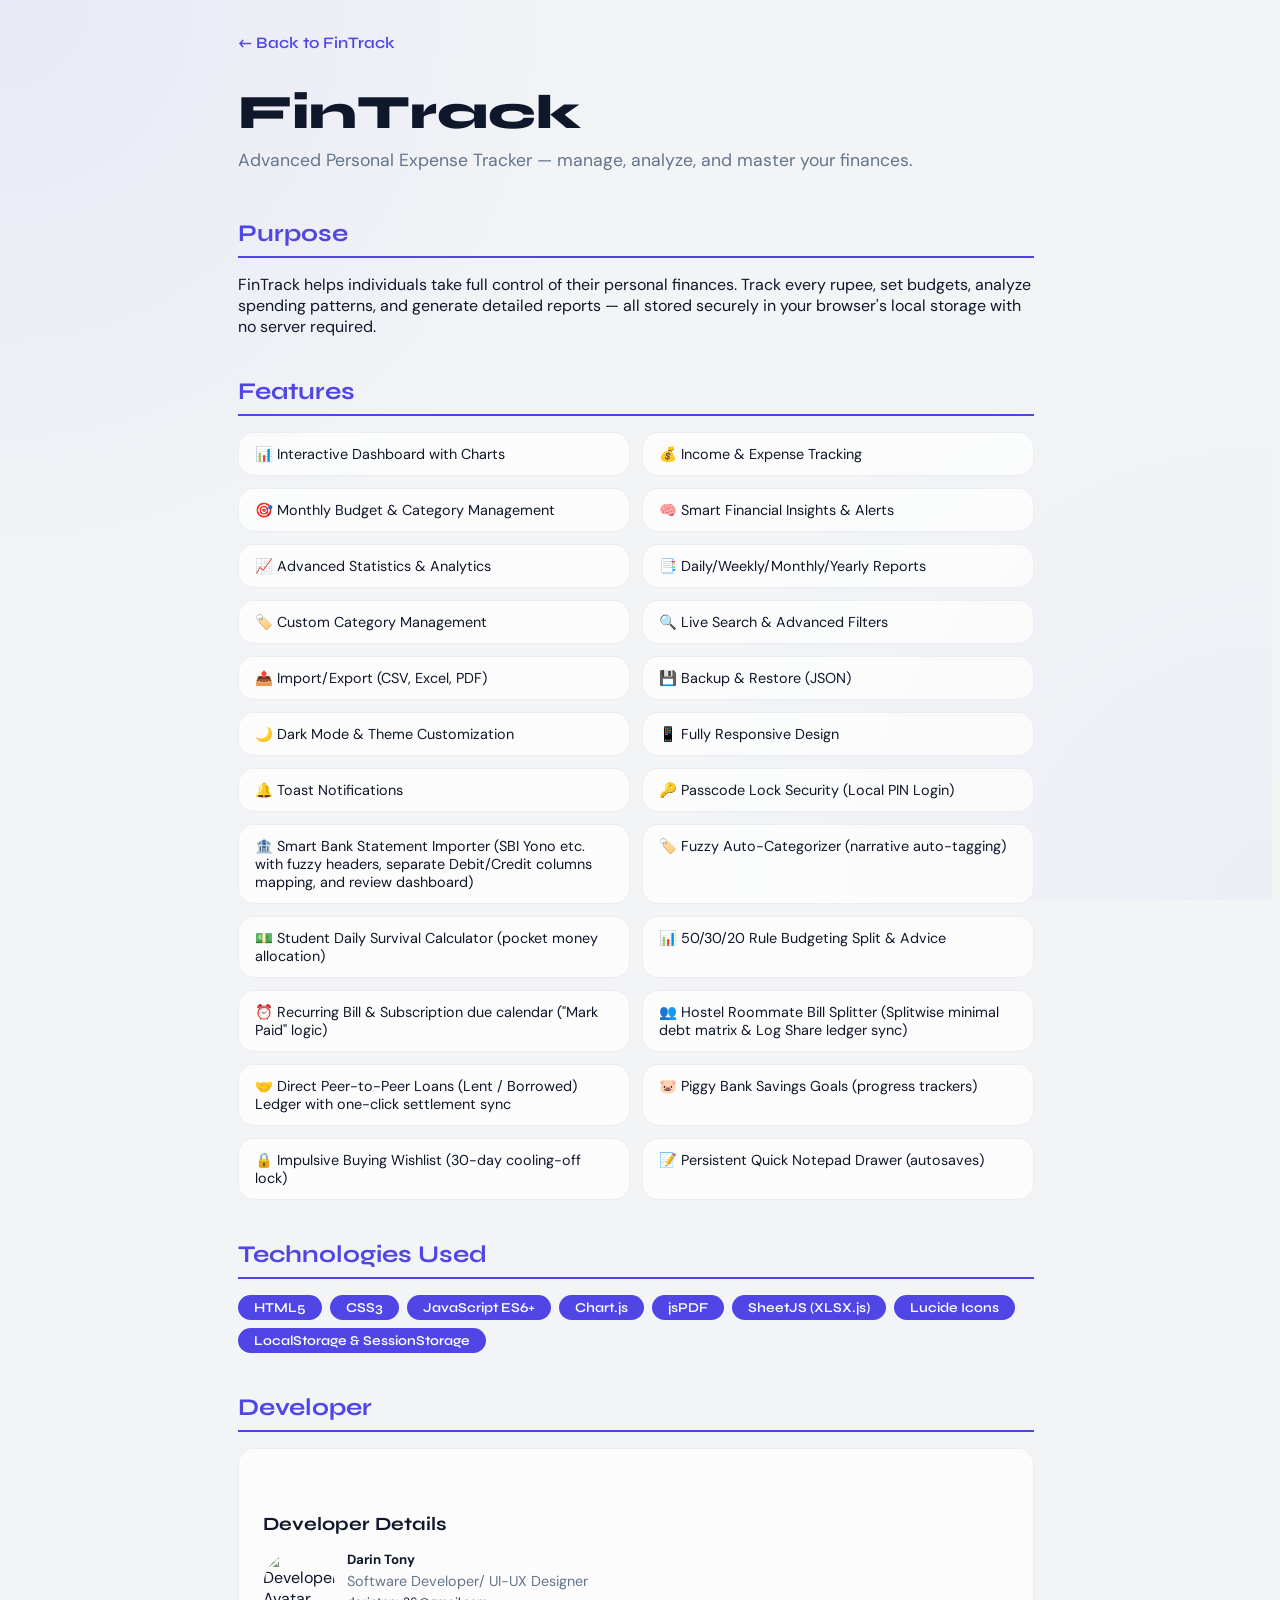
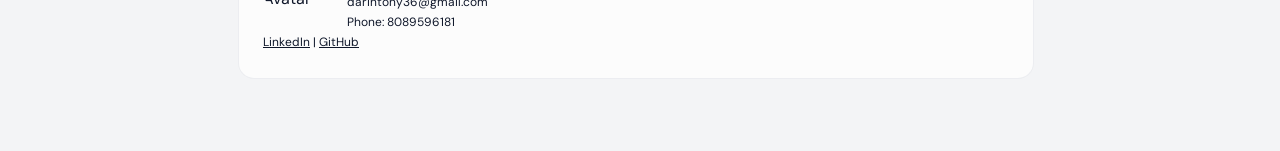
==== pages/about.html @ 6b4ae873 "Initial commit — FinTrack" ====
<!DOCTYPE html>
<html lang="en">
<head>
  <meta charset="UTF-8"/>
  <meta name="viewport" content="width=device-width, initial-scale=1.0"/>
  <title>About — FinTrack</title>
  <link rel="preconnect" href="https://fonts.googleapis.com">
  <link href="https://fonts.googleapis.com/css2?family=Syne:wght@400;600;700;800&family=DM+Sans:wght@300;400;500&display=swap" rel="stylesheet">
  <link rel="stylesheet" href="../css/style.css?v=7"/>
  <style>
    body { display:block; padding:2rem; max-width:860px; margin:0 auto; }
    .about-back { display:inline-flex; align-items:center; gap:.5rem; color:var(--accent); text-decoration:none; font-family:'Syne',sans-serif; font-weight:600; margin-bottom:2rem; }
    .about-hero { margin-bottom:3rem; }
    .about-hero h1 { font-family:'Syne',sans-serif; font-size:3rem; font-weight:800; color:var(--text-primary); margin:0 0 .5rem; }
    .about-hero p { color:var(--text-muted); font-size:1.1rem; }
    .about-section { margin-bottom:2.5rem; }
    .about-section h2 { font-family:'Syne',sans-serif; font-weight:700; color:var(--accent); border-bottom:2px solid var(--accent); padding-bottom:.5rem; margin-bottom:1rem; }
    .feature-list { list-style:none; padding:0; display:grid; grid-template-columns:1fr 1fr; gap:.75rem; }
    .feature-list li { background:var(--card-bg); border:1px solid var(--border); border-radius:var(--radius); padding:.75rem 1rem; font-size:.9rem; }
    .tech-chips { display:flex; flex-wrap:wrap; gap:.5rem; }
    .tech-chip { background:var(--accent); color:#fff; border-radius:999px; padding:.25rem 1rem; font-size:.85rem; font-family:'Syne',sans-serif; font-weight:600; }
    .dev-card { background:var(--card-bg); border:1px solid var(--border); border-radius:var(--radius); padding:1.5rem; }
    .dev-card h3 { font-family:'Syne',sans-serif; margin:0 0 .25rem; }
    .dev-card p { color:var(--text-muted); margin:.25rem 0; font-size:.9rem; }
  </style>
</head>
<body>
  <a href="../index.html" class="about-back">← Back to FinTrack</a>
  <div class="about-hero">
    <h1>FinTrack</h1>
    <p>Advanced Personal Expense Tracker — manage, analyze, and master your finances.</p>
  </div>

  <div class="about-section">
    <h2>Purpose</h2>
    <p>FinTrack helps individuals take full control of their personal finances. Track every rupee, set budgets, analyze spending patterns, and generate detailed reports — all stored securely in your browser's local storage with no server required.</p>
  </div>

  <div class="about-section">
    <h2>Features</h2>
    <ul class="feature-list">
      <li>📊 Interactive Dashboard with Charts</li>
      <li>💰 Income & Expense Tracking</li>
      <li>🎯 Monthly Budget & Category Management</li>
      <li>🧠 Smart Financial Insights & Alerts</li>
      <li>📈 Advanced Statistics & Analytics</li>
      <li>📑 Daily/Weekly/Monthly/Yearly Reports</li>
      <li>🏷️ Custom Category Management</li>
      <li>🔍 Live Search & Advanced Filters</li>
      <li>📤 Import/Export (CSV, Excel, PDF)</li>
      <li>💾 Backup & Restore (JSON)</li>
      <li>🌙 Dark Mode & Theme Customization</li>
      <li>📱 Fully Responsive Design</li>
      <li>🔔 Toast Notifications</li>
      
      <!-- New Student & Productivity Features -->
      <li>🔑 Passcode Lock Security (Local PIN Login)</li>
      <li>🏦 Smart Bank Statement Importer (SBI Yono etc. with fuzzy headers, separate Debit/Credit columns mapping, and review dashboard)</li>
      <li>🏷️ Fuzzy Auto-Categorizer (narrative auto-tagging)</li>
      <li>💵 Student Daily Survival Calculator (pocket money allocation)</li>
      <li>📊 50/30/20 Rule Budgeting Split & Advice</li>
      <li>⏰ Recurring Bill & Subscription due calendar ("Mark Paid" logic)</li>
      <li>👥 Hostel Roommate Bill Splitter (Splitwise minimal debt matrix & Log Share ledger sync)</li>
      <li>🤝 Direct Peer-to-Peer Loans (Lent / Borrowed) Ledger with one-click settlement sync</li>
      <li>🐷 Piggy Bank Savings Goals (progress trackers)</li>
      <li>🔒 Impulsive Buying Wishlist (30-day cooling-off lock)</li>
      <li>📝 Persistent Quick Notepad Drawer (autosaves)</li>
    </ul>
  </div>

  <div class="about-section">
    <h2>Technologies Used</h2>
    <div class="tech-chips">
      <span class="tech-chip">HTML5</span>
      <span class="tech-chip">CSS3</span>
      <span class="tech-chip">JavaScript ES6+</span>
      <span class="tech-chip">Chart.js</span>
      <span class="tech-chip">jsPDF</span>
      <span class="tech-chip">SheetJS (XLSX.js)</span>
      <span class="tech-chip">Lucide Icons</span>
      <span class="tech-chip">LocalStorage & SessionStorage</span>
    </div>
  </div>

  <div class="about-section">
    <h2>Developer</h2>
    <div class="dev-card">
      <h3 style="margin-top: 40px; margin-bottom: 16px;">Developer Details</h3>
        <div class="tech-item">
          <div class="tech-icon" style="border-radius: 50%; overflow: hidden; width:72px; height:72px; float:left; margin-right:12px;">
            <img src="../public/Screenshot 2026-06-05 015317.png" alt="Developer Avatar" style="width: 100%; height: 100%; object-fit: cover;">
          </div>
          <div class="tech-info">
            <h5>Darin Tony</h5>
            <p>Software Developer/ UI-UX Designer</p>
            <p style="font-size: 12px; color: var(--accent-primary);">darintony36@gmail.com</p>
            <p style="font-size: 12px; color: var(--accent-primary);">Phone: 8089596181</p>
            <p style="font-size: 12px; color: var(--accent-primary);">
              <a href="https://linkedin.com/in/darintony" target="_blank" style="color: var(--accent-primary);"><i class="fab fa-linkedin"></i> LinkedIn</a> | 
              <a href="https://github.com/darintony" target="_blank" style="color: var(--accent-primary);"><i class="fab fa-github"></i> GitHub</a>
            </p>
          </div>
          <div style="clear:both"></div>
        </div>
    </div>
  </div>
</body>
</html>
---- css/style.css ----
/* ============================================
   FinTrack — Premium Style Sheet
   Aesthetic: Sophisticated Glassmorphic Editorial Dark / Light
   Fonts: Syne (headings) + DM Sans (body) + DM Mono (numbers)
   ============================================ */

/* ── Design Tokens & Themes ── */
:root {
  --font-display: 'Syne', sans-serif;
  --font-body: 'DM Sans', sans-serif;
  --font-mono: 'DM Mono', monospace;

  /* Blue theme (default) */
  --accent: #4F46E5;
  --accent-light: #6366F1;
  --accent-muted: rgba(79, 70, 229, 0.08);
  --accent-glow: rgba(79, 70, 229, 0.15);

  --bg: #F3F4F6;
  --bg-gradient: radial-gradient(circle at 0% 0%, rgba(99, 102, 241, 0.08) 0%, transparent 40%),
                 radial-gradient(circle at 100% 100%, rgba(99, 102, 241, 0.04) 0%, transparent 40%);
  --sidebar-bg: #0F172A;
  --sidebar-text: #94A3B8;
  --sidebar-active: #FFFFFF;
  --card-bg: rgba(255, 255, 255, 0.7);
  --card-shadow: 0 8px 32px 0 rgba(31, 38, 135, 0.04),
                 0 1px 3px 0 rgba(0, 0, 0, 0.02),
                 inset 0 1px 0 0 rgba(255, 255, 255, 0.6);
  --border: rgba(229, 231, 235, 0.7);
  --text-primary: #0F172A;
  --text-muted: #64748B;
  --text-light: #94A3B8;
  --input-bg: rgba(241, 245, 249, 0.7);
  --danger: #EF4444;
  --danger-light: rgba(239, 68, 68, 0.1);
  --success: #10B981;
  --success-light: rgba(16, 185, 129, 0.1);
  --warning: #F59E0B;
  --warning-light: rgba(245, 158, 11, 0.1);

  --radius: 16px;
  --radius-sm: 10px;
  --sidebar-w: 250px;
  --topbar-h: 70px;
  --backdrop-blur: blur(20px);
}

/* Custom HSL Themes */
[data-theme="green"] {
  --accent: #059669;
  --accent-light: #10B981;
  --accent-muted: rgba(5, 150, 105, 0.08);
  --accent-glow: rgba(5, 150, 105, 0.15);
  --bg-gradient: radial-gradient(circle at 0% 0%, rgba(16, 185, 129, 0.08) 0%, transparent 40%),
                 radial-gradient(circle at 100% 100%, rgba(16, 185, 129, 0.04) 0%, transparent 40%);
}
[data-theme="purple"] {
  --accent: #7C3AED;
  --accent-light: #8B5CF6;
  --accent-muted: rgba(124, 58, 237, 0.08);
  --accent-glow: rgba(124, 58, 237, 0.15);
  --bg-gradient: radial-gradient(circle at 0% 0%, rgba(139, 92, 246, 0.08) 0%, transparent 40%),
                 radial-gradient(circle at 100% 100%, rgba(139, 92, 246, 0.04) 0%, transparent 40%);
}
[data-theme="coral"] {
  --accent: #E11D48;
  --accent-light: #F43F5E;
  --accent-muted: rgba(225, 29, 72, 0.08);
  --accent-glow: rgba(225, 29, 72, 0.15);
  --bg-gradient: radial-gradient(circle at 0% 0%, rgba(244, 63, 94, 0.08) 0%, transparent 40%),
                 radial-gradient(circle at 100% 100%, rgba(244, 63, 94, 0.04) 0%, transparent 40%);
}
[data-theme="slate"] {
  --accent: #475569;
  --accent-light: #64748B;
  --accent-muted: rgba(71, 85, 105, 0.08);
  --accent-glow: rgba(71, 85, 105, 0.15);
  --bg-gradient: radial-gradient(circle at 0% 0%, rgba(100, 116, 139, 0.08) 0%, transparent 40%),
                 radial-gradient(circle at 100% 100%, rgba(100, 116, 139, 0.04) 0%, transparent 40%);
}

/* Dark Mode Overrides */
[data-mode="dark"] {
  --bg: #080D1A;
  --bg-gradient: radial-gradient(circle at 0% 0%, rgba(79, 70, 229, 0.12) 0%, transparent 45%),
                 radial-gradient(circle at 100% 100%, rgba(99, 102, 241, 0.06) 0%, transparent 45%),
                 radial-gradient(circle at 50% 50%, rgba(0, 0, 0, 0.45) 0%, #080d1a 100%);
  --card-bg: rgba(17, 24, 39, 0.65);
  --card-shadow: 0 8px 32px 0 rgba(0, 0, 0, 0.35),
                 0 1px 3px 0 rgba(0, 0, 0, 0.2),
                 inset 0 1px 0 0 rgba(255, 255, 255, 0.05);
  --border: rgba(31, 41, 55, 0.6);
  --text-primary: #F3F4F6;
  --text-muted: #9CA3AF;
  --text-light: #4B5563;
  --input-bg: rgba(31, 41, 55, 0.55);
  --sidebar-bg: #030712;
  --danger-light: rgba(239, 68, 68, 0.15);
  --success-light: rgba(16, 185, 129, 0.15);
  --warning-light: rgba(245, 158, 11, 0.15);
}
[data-mode="dark"][data-theme="green"] {
  --bg-gradient: radial-gradient(circle at 0% 0%, rgba(5, 150, 105, 0.12) 0%, transparent 45%),
                 radial-gradient(circle at 100% 100%, rgba(16, 185, 129, 0.06) 0%, transparent 45%),
                 radial-gradient(circle at 50% 50%, rgba(0, 0, 0, 0.45) 0%, #080d1a 100%);
}
[data-mode="dark"][data-theme="purple"] {
  --bg-gradient: radial-gradient(circle at 0% 0%, rgba(124, 58, 237, 0.12) 0%, transparent 45%),
                 radial-gradient(circle at 100% 100%, rgba(139, 92, 246, 0.06) 0%, transparent 45%),
                 radial-gradient(circle at 50% 50%, rgba(0, 0, 0, 0.45) 0%, #080d1a 100%);
}
[data-mode="dark"][data-theme="coral"] {
  --bg-gradient: radial-gradient(circle at 0% 0%, rgba(225, 29, 72, 0.12) 0%, transparent 45%),
                 radial-gradient(circle at 100% 100%, rgba(244, 63, 94, 0.06) 0%, transparent 45%),
                 radial-gradient(circle at 50% 50%, rgba(0, 0, 0, 0.45) 0%, #080d1a 100%);
}
[data-mode="dark"][data-theme="slate"] {
  --bg-gradient: radial-gradient(circle at 0% 0%, rgba(71, 85, 105, 0.12) 0%, transparent 45%),
                 radial-gradient(circle at 100% 100%, rgba(100, 116, 139, 0.06) 0%, transparent 45%),
                 radial-gradient(circle at 50% 50%, rgba(0, 0, 0, 0.45) 0%, #080d1a 100%);
}

/* ── Reset & Base Styles ── */
*, *::before, *::after {
  box-sizing: border-box;
  margin: 0;
  padding: 0;
}
html {
  scroll-behavior: smooth;
  scrollbar-gutter: stable;
}
body {
  font-family: var(--font-body);
  background: var(--bg);
  background-image: var(--bg-gradient);
  background-attachment: fixed;
  color: var(--text-primary);
  display: flex;
  min-height: 100vh;
  overflow-x: hidden;
  transition: background 0.4s, color 0.4s, background-image 0.4s;
  -webkit-font-smoothing: antialiased;
}

/* Custom Scrollbar */
::-webkit-scrollbar {
  width: 8px;
  height: 8px;
}
::-webkit-scrollbar-track {
  background: transparent;
}
::-webkit-scrollbar-thumb {
  background: var(--border);
  border-radius: 99px;
  border: 2px solid transparent;
  background-clip: padding-box;
}
::-webkit-scrollbar-thumb:hover {
  background: var(--text-muted);
  border: 2px solid transparent;
  background-clip: padding-box;
}

/* ── Sidebar Design ── */
.sidebar {
  position: fixed;
  top: 0; left: 0;
  width: var(--sidebar-w);
  height: 100vh;
  background: var(--sidebar-bg);
  display: flex;
  flex-direction: column;
  z-index: 100;
  border-right: 1px solid rgba(255, 255, 255, 0.05);
  transition: transform 0.3s cubic-bezier(0.4, 0, 0.2, 1);
}
.sidebar-brand {
  display: flex;
  align-items: center;
  gap: 0.85rem;
  padding: 1.75rem 1.5rem;
  border-bottom: 1px solid rgba(255, 255, 255, 0.05);
}
.brand-icon {
  width: 40px; height: 40px;
  background: linear-gradient(135deg, var(--accent) 0%, var(--accent-light) 100%);
  border-radius: 12px;
  display: flex; align-items: center; justify-content: center;
  color: #fff;
  box-shadow: 0 4px 12px var(--accent-glow);
}
.brand-icon svg {
  width: 22px; height: 22px;
  stroke-width: 2.5px;
}
.brand-name {
  font-family: var(--font-display);
  font-size: 1.35rem;
  font-weight: 800;
  color: #fff;
  letter-spacing: -0.03em;
}
.sidebar-nav {
  flex: 1;
  padding: 1.5rem 0.75rem;
  overflow-y: auto;
  display: flex;
  flex-direction: column;
  gap: 0.25rem;
}
.nav-item {
  display: flex;
  align-items: center;
  gap: 0.85rem;
  padding: 0.75rem 1rem;
  color: var(--sidebar-text);
  text-decoration: none;
  font-size: 0.9rem;
  font-weight: 500;
  border-radius: 10px;
  transition: all 0.2s cubic-bezier(0.4, 0, 0.2, 1);
  position: relative;
}
.nav-item svg {
  width: 18px; height: 18px;
  opacity: 0.7;
  transition: transform 0.2s;
}
.nav-item:hover {
  color: #fff;
  background: rgba(255, 255, 255, 0.06);
}
.nav-item:hover svg {
  transform: translateX(2px);
  opacity: 1;
}
.nav-item.active {
  color: #fff;
  background: linear-gradient(135deg, var(--accent) 0%, var(--accent-light) 100%);
  box-shadow: 0 4px 12px var(--accent-glow);
  font-weight: 600;
}
.nav-item.active svg {
  opacity: 1;
}
.sidebar-footer {
  padding: 1.25rem;
  border-top: 1px solid rgba(255, 255, 255, 0.05);
  display: flex;
  flex-direction: column;
  gap: 0.75rem;
}
.theme-row {
  display: flex;
  align-items: center;
  justify-content: space-between;
}
.theme-controls {
  display: flex;
  gap: 0.4rem;
}
.theme-btn {
  width: 18px; height: 18px;
  border-radius: 50%;
  border: 2px solid transparent;
  cursor: pointer;
  transition: border 0.2s, transform 0.2s;
}
.theme-btn.active {
  border-color: #fff;
  transform: scale(1.25);
  box-shadow: 0 0 8px rgba(255, 255, 255, 0.2);
}
.dark-toggle {
  background: rgba(255, 255, 255, 0.06);
  border: 1px solid rgba(255, 255, 255, 0.1);
  border-radius: 10px;
  padding: 0.5rem;
  width: 100%;
  color: #fff;
  cursor: pointer;
  font-size: 0.85rem;
  font-family: var(--font-display);
  font-weight: 600;
  display: flex; align-items: center; justify-content: center;
  gap: 0.5rem;
  transition: background 0.2s, border-color 0.2s;
}
.dark-toggle:hover {
  background: rgba(255, 255, 255, 0.12);
  border-color: rgba(255, 255, 255, 0.2);
}
.dark-toggle svg {
  width: 16px; height: 16px;
}

/* ── Main Content Area ── */
.main-content {
  margin-left: var(--sidebar-w);
  flex: 1;
  display: flex;
  flex-direction: column;
  min-height: 100vh;
  transition: margin-left 0.3s cubic-bezier(0.4, 0, 0.2, 1);
}

/* ── Topbar ── */
.topbar {
  position: sticky;
  top: 0;
  height: var(--topbar-h);
  background: var(--card-bg);
  backdrop-filter: var(--backdrop-blur);
  border-bottom: 1px solid var(--border);
  display: flex;
  align-items: center;
  padding: 0 2rem;
  gap: 1.5rem;
  z-index: 50;
  transition: background 0.3s, border 0.3s;
}
.hamburger {
  display: none;
  flex-direction: column;
  gap: 5px;
  background: none;
  border: none;
  cursor: pointer;
  padding: 6px;
}
.hamburger span {
  display: block;
  width: 22px; height: 2px;
  background: var(--text-primary);
  border-radius: 2px;
  transition: 0.3s cubic-bezier(0.4, 0, 0.2, 1);
}
.hamburger.open span:nth-child(1) {
  transform: translateY(7px) rotate(45deg);
}
.hamburger.open span:nth-child(2) {
  opacity: 0;
}
.hamburger.open span:nth-child(3) {
  transform: translateY(-7px) rotate(-45deg);
}
.topbar-title {
  font-family: var(--font-display);
  font-size: 1.35rem;
  font-weight: 800;
  color: var(--text-primary);
  flex: 1;
  letter-spacing: -0.02em;
}
.search-wrap {
  position: relative;
  width: 300px;
}
.search-wrap input {
  width: 100%;
  padding: 0.6rem 1rem 0.6rem 2.5rem;
  background: var(--input-bg);
  border: 1px solid var(--border);
  border-radius: 12px;
  font-family: var(--font-body);
  font-size: 0.875rem;
  color: var(--text-primary);
  outline: none;
  transition: border-color 0.2s, box-shadow 0.2s, background 0.2s;
}
.search-wrap input:focus {
  border-color: var(--accent);
  background: var(--card-bg);
  box-shadow: 0 0 0 3px var(--accent-glow);
}
.search-icon {
  position: absolute;
  left: 0.9rem;
  top: 50%;
  transform: translateY(-50%);
  color: var(--text-muted);
  pointer-events: none;
  display: flex; align-items: center;
}
.search-icon svg {
  width: 16px; height: 16px;
}
.search-dropdown {
  position: absolute;
  top: calc(100% + 8px);
  left: 0; right: 0;
  background: var(--card-bg);
  backdrop-filter: var(--backdrop-blur);
  border: 1px solid var(--border);
  border-radius: var(--radius-sm);
  box-shadow: var(--card-shadow);
  max-height: 320px;
  overflow-y: auto;
  z-index: 200;
  display: none;
  animation: slideDown 0.2s cubic-bezier(0.4, 0, 0.2, 1);
}
.search-dropdown.open { display: block; }
.search-result-item {
  padding: 0.75rem 1rem;
  cursor: pointer;
  font-size: 0.85rem;
  border-bottom: 1px solid var(--border);
  transition: background 0.15s;
}
.search-result-item:hover { background: var(--accent-muted); }
.search-result-item:last-child { border-bottom: none; }

/* ── Page Layout ── */
.page-container {
  flex: 1;
  padding: 2rem;
  max-width: 1400px;
  width: 100%;
  margin: 0 auto;
}
.page { display: none; }
.page.active {
  display: block;
  animation: fadeIn 0.4s cubic-bezier(0.4, 0, 0.2, 1);
}

.section-header {
  display: flex;
  align-items: center;
  justify-content: space-between;
  margin-bottom: 2rem;
  gap: 1rem;
}
.section-header h2 {
  font-family: var(--font-display);
  font-size: 1.75rem;
  font-weight: 800;
  color: var(--text-primary);
  letter-spacing: -0.02em;
}

/* ── UI Glassmorphic Cards ── */
.summary-grid {
  display: grid;
  grid-template-columns: repeat(auto-fill, minmax(220px, 1fr));
  gap: 1.25rem;
  margin-bottom: 2rem;
}
.summary-card {
  background: var(--card-bg);
  backdrop-filter: var(--backdrop-blur);
  border: 1px solid var(--border);
  border-radius: var(--radius);
  padding: 1.5rem;
  position: relative;
  overflow: hidden;
  box-shadow: var(--card-shadow);
  transition: transform 0.25s cubic-bezier(0.4, 0, 0.2, 1), box-shadow 0.25s cubic-bezier(0.4, 0, 0.2, 1), border-color 0.25s;
}
.summary-card:hover {
  transform: translateY(-4px);
  box-shadow: 0 12px 40px 0 rgba(31, 38, 135, 0.08), var(--card-shadow);
  border-color: var(--accent-light);
}
.summary-card::before {
  content: '';
  position: absolute;
  top: 0; left: 0; right: 0;
  height: 4px;
  background: var(--accent);
}
.summary-card.income::before { background: var(--success); }
.summary-card.expense::before { background: var(--danger); }
.summary-card.balance::before { background: var(--accent); }
.summary-card.savings::before { background: var(--warning); }

.card-label {
  font-size: 0.75rem;
  font-weight: 700;
  text-transform: uppercase;
  letter-spacing: 0.08em;
  color: var(--text-muted);
  margin-bottom: 0.75rem;
}
.card-amount {
  font-family: var(--font-mono);
  font-size: 1.75rem;
  font-weight: 600;
  color: var(--text-primary);
  line-height: 1.1;
}
.card-text { font-family: var(--font-display); font-size: 1.15rem; font-weight: 700; }
.card-icon {
  position: absolute;
  right: 1.25rem;
  top: 50%;
  transform: translateY(-50%);
  width: 44px; height: 44px;
  border-radius: 50%;
  display: flex; align-items: center; justify-content: center;
  color: var(--text-primary);
  background: var(--input-bg);
  opacity: 0.85;
  transition: transform 0.3s;
}
.card-icon svg {
  width: 20px; height: 20px;
}
.summary-card:hover .card-icon {
  transform: translateY(-50%) scale(1.1) rotate(5deg);
  background: var(--accent-muted);
  color: var(--accent);
}
.summary-card.income .card-amount { color: var(--success); }
.summary-card.expense .card-amount { color: var(--danger); }

/* ── Dashboard Custom Widgets ── */
.dashboard-layout {
  display: grid;
  grid-template-columns: 2.2fr 1fr;
  gap: 1.5rem;
  margin-bottom: 1.5rem;
}
.dashboard-main {
  display: flex;
  flex-direction: column;
  gap: 1.5rem;
}
.dashboard-aside {
  display: flex;
  flex-direction: column;
  gap: 1.5rem;
}

/* Widgets */
.widget-card {
  background: var(--card-bg);
  backdrop-filter: var(--backdrop-blur);
  border: 1px solid var(--border);
  border-radius: var(--radius);
  padding: 1.5rem;
  box-shadow: var(--card-shadow);
}
.widget-header {
  display: flex;
  align-items: center;
  justify-content: space-between;
  margin-bottom: 1.25rem;
}
.widget-title {
  font-family: var(--font-display);
  font-size: 1.05rem;
  font-weight: 800;
  letter-spacing: -0.01em;
  display: flex; align-items: center; gap: 0.5rem;
}
.widget-title svg {
  width: 18px; height: 18px;
  color: var(--accent);
}

/* Quick Actions List */
.quick-actions-grid {
  display: grid;
  grid-template-columns: repeat(2, 1fr);
  gap: 0.75rem;
}
.quick-action-btn {
  display: flex;
  flex-direction: column;
  align-items: flex-start;
  gap: 0.5rem;
  padding: 1rem;
  border-radius: var(--radius-sm);
  background: var(--input-bg);
  border: 1px solid var(--border);
  color: var(--text-primary);
  cursor: pointer;
  text-align: left;
  transition: all 0.2s;
}
.quick-action-btn:hover {
  background: var(--accent-muted);
  border-color: var(--accent-light);
  transform: translateY(-2px);
}
.quick-action-btn svg {
  width: 20px; height: 20px;
  color: var(--accent);
}
.quick-action-btn span {
  font-size: 0.85rem;
  font-weight: 600;
}
.quick-action-btn small {
  font-size: 0.75rem;
  color: var(--text-muted);
}

/* Recent Transactions list widget */
.recent-list {
  display: flex;
  flex-direction: column;
  gap: 0.75rem;
}
.recent-item {
  display: flex;
  align-items: center;
  justify-content: space-between;
  padding: 0.85rem 1rem;
  border-radius: var(--radius-sm);
  background: var(--input-bg);
  border: 1px solid var(--border);
  transition: transform 0.2s, background-color 0.2s;
}
.recent-item:hover {
  transform: translateX(4px);
  background: var(--accent-muted);
}
.recent-left {
  display: flex;
  align-items: center;
  gap: 0.85rem;
}
.recent-icon {
  width: 38px; height: 38px;
  border-radius: 10px;
  display: flex; align-items: center; justify-content: center;
  background: var(--card-bg);
  border: 1px solid var(--border);
  color: var(--accent);
}
.recent-icon svg {
  width: 18px; height: 18px;
}
.recent-details {
  display: flex;
  flex-direction: column;
}
.recent-name {
  font-size: 0.875rem;
  font-weight: 600;
  color: var(--text-primary);
}
.recent-meta {
  font-size: 0.75rem;
  color: var(--text-muted);
}
.recent-right {
  display: flex;
  align-items: center;
  gap: 0.85rem;
}
.recent-amount {
  font-family: var(--font-mono);
  font-size: 0.9rem;
  font-weight: 600;
}
.recent-amount.income { color: var(--success); }
.recent-amount.expense { color: var(--danger); }

/* ── Chart Layout ── */
.chart-grid {
  display: grid;
  grid-template-columns: repeat(auto-fill, minmax(320px, 1fr));
  gap: 1.5rem;
}
.chart-card {
  background: var(--card-bg);
  backdrop-filter: var(--backdrop-blur);
  border: 1px solid var(--border);
  border-radius: var(--radius);
  padding: 1.5rem;
  box-shadow: var(--card-shadow);
}
.chart-card.wide { grid-column: 1 / -1; }
.chart-title {
  font-family: var(--font-display);
  font-size: 0.85rem;
  font-weight: 800;
  color: var(--text-muted);
  text-transform: uppercase;
  letter-spacing: 0.08em;
  margin-bottom: 1.25rem;
  display: flex; align-items: center; justify-content: space-between;
}
.chart-card canvas {
  max-height: 280px;
  width: 100% !important;
}

/* ── Tables & Lists ── */
.table-wrap {
  width: 100%;
  overflow-x: auto;
  border-radius: var(--radius);
  border: 1px solid var(--border);
  box-shadow: var(--card-shadow);
  background: var(--card-bg);
}
.data-table {
  width: 100%;
  border-collapse: collapse;
  font-size: 0.9rem;
}
.data-table th {
  background: var(--input-bg);
  padding: 1rem 1.25rem;
  text-align: left;
  font-family: var(--font-display);
  font-size: 0.75rem;
  font-weight: 800;
  text-transform: uppercase;
  letter-spacing: 0.08em;
  color: var(--text-muted);
  border-bottom: 1px solid var(--border);
  white-space: nowrap;
}
.data-table th.sortable {
  cursor: pointer;
  user-select: none;
  transition: color 0.15s, background-color 0.15s;
}
.data-table th.sortable:hover {
  background: var(--accent-muted);
  color: var(--text-primary);
}
.data-table th.sortable svg {
  width: 12px; height: 12px;
  margin-left: 0.25rem;
  vertical-align: middle;
  transition: transform 0.2s;
}
.data-table td {
  padding: 0.9rem 1.25rem;
  border-bottom: 1px solid var(--border);
  color: var(--text-primary);
  vertical-align: middle;
}
.data-table tr:last-child td { border-bottom: none; }
.data-table tbody tr {
  transition: background-color 0.15s;
}
.data-table tbody tr:hover {
  background: var(--accent-muted);
}
.data-table tbody tr.row-selected {
  background: var(--accent-muted);
}

/* Custom Checkboxes */
input[type="checkbox"] {
  width: 16px; height: 16px;
  accent-color: var(--accent);
  cursor: pointer;
}

/* Badges */
.badge {
  display: inline-flex;
  align-items: center;
  gap: 0.35rem;
  padding: 0.25rem 0.65rem;
  border-radius: 999px;
  font-size: 0.75rem;
  font-weight: 700;
  font-family: var(--font-display);
  text-transform: uppercase;
  letter-spacing: 0.04em;
}
.badge svg {
  width: 12px; height: 12px;
}
.badge-income {
  background: var(--success-light);
  color: var(--success);
  border: 1px solid rgba(16, 185, 129, 0.2);
}
.badge-expense {
  background: var(--danger-light);
  color: var(--danger);
  border: 1px solid rgba(239, 68, 68, 0.2);
}
.amount-income { color: var(--success); font-family: var(--font-mono); font-weight: 600; }
.amount-expense { color: var(--danger); font-family: var(--font-mono); font-weight: 600; }

/* Action Buttons */
.action-btns { display: flex; gap: 0.4rem; }
.btn-icon {
  background: var(--card-bg);
  border: 1px solid var(--border);
  border-radius: var(--radius-sm);
  padding: 0.45rem;
  cursor: pointer;
  display: inline-flex; align-items: center; justify-content: center;
  color: var(--text-muted);
  transition: all 0.2s;
  box-shadow: 0 1px 2px rgba(0,0,0,0.05);
}
.btn-icon svg {
  width: 14px; height: 14px;
}
.btn-icon:hover {
  background: var(--accent);
  border-color: var(--accent);
  color: #fff;
  transform: translateY(-1px);
  box-shadow: 0 4px 10px var(--accent-glow);
}
.btn-icon.del:hover {
  background: var(--danger);
  border-color: var(--danger);
  box-shadow: 0 4px 10px rgba(239, 68, 68, 0.25);
}

/* ── Filter Bar ── */
.filter-bar {
  display: flex;
  flex-wrap: wrap;
  gap: 0.85rem;
  align-items: center;
  margin-bottom: 1.25rem;
  padding: 1.25rem;
  background: var(--card-bg);
  backdrop-filter: var(--backdrop-blur);
  border: 1px solid var(--border);
  border-radius: var(--radius);
  box-shadow: var(--card-shadow);
}
.filter-bar select,
.filter-bar input {
  padding: 0.55rem 0.85rem;
  background: var(--input-bg);
  border: 1px solid var(--border);
  border-radius: var(--radius-sm);
  font-family: var(--font-body);
  font-size: 0.85rem;
  color: var(--text-primary);
  outline: none;
  transition: border-color 0.2s, box-shadow 0.2s, background-color 0.2s;
}
.filter-bar select:focus,
.filter-bar input:focus {
  border-color: var(--accent);
  background-color: var(--card-bg);
  box-shadow: 0 0 0 3px var(--accent-glow);
}

.table-actions {
  display: flex;
  align-items: center;
  justify-content: space-between;
  margin-bottom: 0.85rem;
  flex-wrap: wrap;
  gap: 0.75rem;
}
.checkbox-label {
  display: flex;
  align-items: center;
  gap: 0.5rem;
  font-size: 0.875rem;
  font-weight: 500;
  cursor: pointer;
}

/* ── Floating Action Bar ── */
.floating-action-bar {
  position: fixed;
  bottom: 2rem;
  left: 50%;
  transform: translateX(-50%) translateY(100px);
  background: var(--sidebar-bg);
  border: 1px solid rgba(255, 255, 255, 0.15);
  box-shadow: 0 10px 40px rgba(0, 0, 0, 0.5);
  border-radius: 999px;
  padding: 0.75rem 1.5rem;
  display: flex;
  align-items: center;
  gap: 1.5rem;
  z-index: 999;
  opacity: 0;
  transition: transform 0.4s cubic-bezier(0.34, 1.56, 0.64, 1), opacity 0.3s;
}
.floating-action-bar.open {
  transform: translateX(-50%) translateY(0);
  opacity: 1;
}
.floating-bar-text {
  color: #fff;
  font-size: 0.875rem;
  font-weight: 600;
}

/* ── Form Card ── */
.form-card {
  background: var(--card-bg);
  backdrop-filter: var(--backdrop-blur);
  border: 1px solid var(--border);
  border-radius: var(--radius);
  padding: 2rem;
  box-shadow: var(--card-shadow);
  margin-bottom: 2rem;
}
.form-grid {
  display: grid;
  grid-template-columns: repeat(auto-fill, minmax(240px, 1fr));
  gap: 1.5rem;
  margin-bottom: 1.5rem;
}
.form-group { display: flex; flex-direction: column; gap: 0.5rem; }
.form-group.full { grid-column: 1/-1; }
.form-group label {
  font-size: 0.75rem;
  font-weight: 700;
  text-transform: uppercase;
  letter-spacing: 0.08em;
  color: var(--text-muted);
}
.form-group input,
.form-group select,
.form-group textarea {
  padding: 0.75rem 1rem;
  background: var(--input-bg);
  border: 1px solid var(--border);
  border-radius: var(--radius-sm);
  font-family: var(--font-body);
  font-size: 0.9rem;
  color: var(--text-primary);
  outline: none;
  transition: border-color 0.2s, box-shadow 0.2s, background-color 0.2s;
  resize: vertical;
}
.form-group input:focus,
.form-group select:focus,
.form-group textarea:focus {
  border-color: var(--accent);
  background-color: var(--card-bg);
  box-shadow: 0 0 0 3px var(--accent-glow);
}
.form-group input.invalid,
.form-group select.invalid {
  border-color: var(--danger);
  box-shadow: 0 0 0 3px rgba(239, 68, 68, 0.15);
}
.form-group input.valid,
.form-group select.valid {
  border-color: var(--success);
}
.form-group small {
  font-size: 0.75rem;
  color: var(--text-muted);
  display: flex; justify-content: space-between;
}
.form-actions { display: flex; gap: 0.85rem; flex-wrap: wrap; }

/* Preset Amount Selector Widget */
.preset-amount-wrap {
  display: flex;
  flex-direction: column;
  gap: 0.5rem;
}
.preset-amount-btns {
  display: flex;
  gap: 0.4rem;
  flex-wrap: wrap;
}
.preset-btn {
  padding: 0.4rem 0.75rem;
  background: var(--input-bg);
  border: 1px solid var(--border);
  border-radius: var(--radius-sm);
  font-size: 0.75rem;
  font-weight: 600;
  font-family: var(--font-mono);
  color: var(--text-primary);
  cursor: pointer;
  transition: all 0.2s;
}
.preset-btn:hover {
  background: var(--accent-muted);
  border-color: var(--accent);
  color: var(--accent);
}

/* Type Toggle Form */
.type-toggle { display: flex; gap: 0.5rem; }
.type-btn {
  flex: 1;
  padding: 0.65rem 1.25rem;
  border: 2px solid var(--border);
  border-radius: var(--radius-sm);
  background: var(--card-bg);
  font-family: var(--font-display);
  font-size: 0.9rem;
  font-weight: 700;
  color: var(--text-muted);
  cursor: pointer;
  display: flex; align-items: center; justify-content: center;
  gap: 0.5rem;
  transition: all 0.2s cubic-bezier(0.4, 0, 0.2, 1);
}
.type-btn svg { width: 16px; height: 16px; }
.type-btn.active[data-type="expense"] {
  background: var(--danger-light);
  border-color: var(--danger);
  color: var(--danger);
}
.type-btn.active[data-type="income"] {
  background: var(--success-light);
  border-color: var(--success);
  color: var(--success);
}

/* ── Premium Buttons ── */
.btn-primary, .btn-secondary, .btn-ghost, .btn-danger, .btn-danger-sm {
  padding: 0.65rem 1.25rem;
  border-radius: var(--radius-sm);
  font-family: var(--font-display);
  font-size: 0.875rem;
  font-weight: 700;
  cursor: pointer;
  display: inline-flex;
  align-items: center;
  justify-content: center;
  gap: 0.5rem;
  transition: all 0.2s cubic-bezier(0.4, 0, 0.2, 1);
  white-space: nowrap;
}
.btn-primary svg, .btn-secondary svg, .btn-ghost svg, .btn-danger svg {
  width: 16px; height: 16px;
}
.btn-primary {
  background: linear-gradient(135deg, var(--accent) 0%, var(--accent-light) 100%);
  color: #fff;
  border: none;
  box-shadow: 0 4px 14px var(--accent-glow);
}
.btn-primary:hover {
  transform: translateY(-1.5px);
  box-shadow: 0 6px 20px var(--accent-glow);
  opacity: 0.95;
}
.btn-secondary {
  background: var(--accent-muted);
  color: var(--accent);
  border: 1px solid var(--accent-light);
}
.btn-secondary:hover {
  background: var(--accent);
  color: #fff;
  box-shadow: 0 4px 14px var(--accent-glow);
}
.btn-ghost {
  background: transparent;
  color: var(--text-muted);
  border: 1px solid var(--border);
}
.btn-ghost:hover {
  border-color: var(--text-primary);
  color: var(--text-primary);
  background: var(--input-bg);
}
.btn-danger {
  background: linear-gradient(135deg, var(--danger) 0%, #F87171 100%);
  color: #fff;
  border: none;
  box-shadow: 0 4px 14px rgba(239, 68, 68, 0.2);
}
.btn-danger:hover {
  transform: translateY(-1.5px);
  box-shadow: 0 6px 20px rgba(239, 68, 68, 0.3);
}
.btn-danger-sm {
  padding: 0.45rem 1rem;
  background: var(--danger-light);
  color: var(--danger);
  border: 1px solid var(--danger);
  font-size: 0.8rem;
}
.btn-danger-sm:hover {
  background: var(--danger);
  color: #fff;
  box-shadow: 0 4px 10px rgba(239, 68, 68, 0.25);
}

/* ── Budget Page Components ── */
.budget-display { display: grid; gap: 1.25rem; }
.budget-item {
  background: var(--card-bg);
  backdrop-filter: var(--backdrop-blur);
  border: 1px solid var(--border);
  border-radius: var(--radius);
  padding: 1.5rem;
  box-shadow: var(--card-shadow);
  transition: transform 0.2s;
}
.budget-item:hover { transform: translateY(-2px); }
.budget-meta { display: flex; justify-content: space-between; margin-bottom: 0.75rem; align-items: center; }
.budget-month { font-family: var(--font-display); font-weight: 800; font-size: 1.05rem; }
.budget-amounts { font-family: var(--font-mono); font-size: 0.9rem; color: var(--text-muted); }
.progress-bar {
  height: 10px;
  background: var(--input-bg);
  border-radius: 999px;
  overflow: hidden;
  margin-bottom: 0.65rem;
  position: relative;
}
.progress-fill {
  height: 100%;
  border-radius: 999px;
  background: var(--accent);
  width: 0%;
  transition: width 0.8s cubic-bezier(0.34, 1.56, 0.64, 1);
}
.progress-fill.warn { background: var(--warning); }
.progress-fill.over { background: var(--danger); }
.budget-status { font-size: 0.8rem; font-weight: 700; display: flex; align-items: center; gap: 0.35rem; }

/* Category budgets visualizer section */
.cat-budget-grid {
  display: grid;
  grid-template-columns: repeat(auto-fill, minmax(280px, 1fr));
  gap: 1rem;
  margin-top: 1.25rem;
}
.cat-budget-card {
  padding: 1rem;
  border-radius: var(--radius-sm);
  background: var(--input-bg);
  border: 1px solid var(--border);
}
.cat-budget-meta {
  display: flex; justify-content: space-between; align-items: center; font-size: 0.85rem; font-weight: 600; margin-bottom: 0.5rem;
}
.cat-budget-title {
  display: flex; align-items: center; gap: 0.4rem;
}

/* ── Statistics Grid ── */
.stats-grid {
  display: grid;
  grid-template-columns: repeat(auto-fill, minmax(220px, 1fr));
  gap: 1.25rem;
  margin-bottom: 2rem;
}
.stat-card {
  background: var(--card-bg);
  backdrop-filter: var(--backdrop-blur);
  border: 1px solid var(--border);
  border-radius: var(--radius);
  padding: 1.5rem;
  box-shadow: var(--card-shadow);
  transition: transform 0.2s;
}
.stat-card:hover { transform: translateY(-2px); }
.stat-label { font-size: 0.75rem; font-weight: 700; text-transform: uppercase; letter-spacing: 0.08em; color: var(--text-muted); margin-bottom: 0.5rem; }
.stat-value { font-family: var(--font-mono); font-size: 1.5rem; font-weight: 600; color: var(--text-primary); }

/* ── Reports ── */
.reports-grid {
  display: grid;
  grid-template-columns: repeat(auto-fill, minmax(180px, 1fr));
  gap: 1.25rem;
  margin-bottom: 2rem;
}
.report-card {
  background: var(--card-bg);
  backdrop-filter: var(--backdrop-blur);
  border: 1px solid var(--border);
  border-radius: var(--radius);
  padding: 1.75rem 1.25rem;
  text-align: center;
  cursor: pointer;
  transition: all 0.25s cubic-bezier(0.4, 0, 0.2, 1);
  box-shadow: var(--card-shadow);
}
.report-card:hover {
  border-color: var(--accent-light);
  background: var(--accent-muted);
  transform: translateY(-4px);
  box-shadow: 0 10px 24px var(--accent-glow);
}
.report-icon {
  font-size: 2.25rem;
  margin-bottom: 0.75rem;
  color: var(--accent);
  display: inline-flex; align-items: center; justify-content: center;
}
.report-name { font-family: var(--font-display); font-size: 0.95rem; font-weight: 800; color: var(--text-primary); }
.report-result {
  margin-top: 2rem;
  background: var(--card-bg);
  border: 1px solid var(--border);
  border-radius: var(--radius);
  padding: 1.5rem;
  box-shadow: var(--card-shadow);
}
.report-result.hidden { display: none; }
.report-header-bar {
  display: flex;
  align-items: center;
  justify-content: space-between;
  margin-bottom: 1.5rem;
  flex-wrap: wrap;
  gap: 1rem;
}
.report-header-bar h3 { font-family: var(--font-display); font-size: 1.25rem; font-weight: 800; }
.export-btns { display: flex; gap: 0.5rem; flex-wrap: wrap; }

.report-summary-widgets {
  display: grid;
  grid-template-columns: repeat(auto-fit, minmax(200px, 1fr));
  gap: 1rem;
  margin-bottom: 1.5rem;
}
.report-widget {
  padding: 1rem;
  border-radius: var(--radius-sm);
  background: var(--input-bg);
  border: 1px solid var(--border);
}
.report-widget-lbl { font-size: 0.7rem; font-weight: 700; text-transform: uppercase; color: var(--text-muted); }
.report-widget-val { font-family: var(--font-mono); font-size: 1.25rem; font-weight: 600; }

.report-visual-row {
  display: grid;
  grid-template-columns: 1fr 1.5fr;
  gap: 1.5rem;
  margin-bottom: 1.5rem;
}
@media (max-width: 900px) {
  .report-visual-row { grid-template-columns: 1fr; }
}

/* ── Custom Categories list ── */
.categories-list {
  display: grid;
  grid-template-columns: repeat(auto-fill, minmax(220px, 1fr));
  gap: 1rem;
}
.category-chip {
  background: var(--card-bg);
  backdrop-filter: var(--backdrop-blur);
  border: 1px solid var(--border);
  border-radius: var(--radius-sm);
  padding: 0.9rem 1.25rem;
  display: flex;
  align-items: center;
  justify-content: space-between;
  box-shadow: var(--card-shadow);
  transition: transform 0.2s, border-color 0.2s;
}
.category-chip:hover {
  transform: translateY(-2px);
  border-color: var(--accent-light);
}
.cat-name { font-weight: 700; font-size: 0.9rem; }
.cat-type { font-size: 0.7rem; color: var(--text-muted); text-transform: uppercase; letter-spacing: 0.06em; font-weight: 600; }
.cat-del {
  background: none; border: none; cursor: pointer; color: var(--text-light); font-size: 1.1rem; line-height: 1; transition: color 0.2s;
}
.cat-del:hover { color: var(--danger); }

/* ── Import/Export & Backup ── */
.ie-grid {
  display: grid;
  grid-template-columns: repeat(auto-fill, minmax(280px, 1fr));
  gap: 1.25rem;
}
.ie-card {
  background: var(--card-bg);
  backdrop-filter: var(--backdrop-blur);
  border: 1px solid var(--border);
  border-radius: var(--radius);
  padding: 2rem;
  box-shadow: var(--card-shadow);
  transition: transform 0.2s;
}
.ie-card:hover { transform: translateY(-2px); }
.ie-card.danger { border-color: rgba(239, 68, 68, 0.35); }
.ie-card h3 { font-family: var(--font-display); font-size: 1.15rem; font-weight: 800; margin-bottom: 0.75rem; display: flex; align-items: center; gap: 0.5rem; }
.ie-card h3 svg { color: var(--accent); width: 20px; height: 20px; }
.ie-card.danger h3 svg { color: var(--danger); }
.ie-card p { font-size: 0.875rem; color: var(--text-muted); margin-bottom: 1.5rem; line-height: 1.5; }

/* ── Smart Importer Mapping Modal Details ── */
.mapping-workspace {
  display: flex;
  flex-direction: column;
  gap: 1.5rem;
}
.mapping-columns-grid {
  display: grid;
  grid-template-columns: repeat(auto-fit, minmax(180px, 1fr));
  gap: 1rem;
}
.mapping-col-card {
  padding: 1rem;
  border-radius: var(--radius-sm);
  background: var(--input-bg);
  border: 1px solid var(--border);
  display: flex;
  flex-direction: column;
  gap: 0.5rem;
}
.mapping-col-card label {
  font-size: 0.75rem;
  font-weight: 700;
  text-transform: uppercase;
  color: var(--text-muted);
}
.mapping-col-card select {
  padding: 0.5rem;
  border-radius: 6px;
  border: 1px solid var(--border);
  background: var(--card-bg);
  color: var(--text-primary);
  font-size: 0.85rem;
  outline: none;
}
.mapping-col-card select:focus {
  border-color: var(--accent);
}
.toggle-mapping-type {
  display: flex;
  gap: 1rem;
  margin-bottom: 0.5rem;
}
.toggle-mapping-type label {
  font-size: 0.85rem;
  font-weight: 600;
  display: flex; align-items: center; gap: 0.4rem;
  cursor: pointer;
}

.statement-preview-wrap {
  border-radius: var(--radius-sm);
  border: 1px solid var(--border);
  overflow: hidden;
}
.statement-preview-title {
  padding: 0.75rem 1rem;
  background: var(--input-bg);
  border-bottom: 1px solid var(--border);
  font-size: 0.75rem;
  font-weight: 800;
  text-transform: uppercase;
  color: var(--text-muted);
}
.preview-table-scroll {
  overflow-x: auto;
  max-height: 200px;
}
.preview-mini-table {
  width: 100%;
  border-collapse: collapse;
  font-size: 0.75rem;
}
.preview-mini-table th {
  background: var(--input-bg);
  padding: 0.5rem 0.75rem;
  color: var(--text-muted);
  text-align: left;
  border-bottom: 1px solid var(--border);
}
.preview-mini-table td {
  padding: 0.5rem 0.75rem;
  border-bottom: 1px solid var(--border);
  color: var(--text-primary);
  white-space: nowrap;
}

.review-workspace {
  margin-top: 1.5rem;
  display: flex;
  flex-direction: column;
  gap: 1rem;
}
.review-table-scroll {
  overflow-x: auto;
  max-height: 400px;
  border: 1px solid var(--border);
  border-radius: var(--radius-sm);
}
.review-table {
  width: 100%;
  border-collapse: collapse;
  font-size: 0.85rem;
}
.review-table th {
  background: var(--input-bg);
  padding: 0.75rem 1rem;
  text-align: left;
  color: var(--text-muted);
  border-bottom: 1px solid var(--border);
  position: sticky;
  top: 0;
  z-index: 10;
}
.review-table td {
  padding: 0.75rem 1rem;
  border-bottom: 1px solid var(--border);
  vertical-align: middle;
}
.review-table select, .review-table input[type="text"] {
  padding: 0.4rem;
  border-radius: 4px;
  border: 1px solid var(--border);
  background: var(--card-bg);
  color: var(--text-primary);
  font-size: 0.8rem;
  width: 100%;
}
.review-table select:focus, .review-table input[type="text"]:focus {
  border-color: var(--accent);
  outline: none;
}

/* ── Modals & Overlays ── */
.modal-overlay {
  position: fixed;
  inset: 0;
  background: rgba(3, 7, 18, 0.6);
  display: flex;
  align-items: center;
  justify-content: center;
  z-index: 1000;
  opacity: 0;
  pointer-events: none;
  transition: opacity 0.3s ease;
  backdrop-filter: blur(8px);
}
.modal-overlay.open { opacity: 1; pointer-events: all; }
.modal {
  background: var(--card-bg);
  backdrop-filter: var(--backdrop-blur);
  border: 1px solid var(--border);
  border-radius: var(--radius);
  padding: 2rem;
  width: 92%;
  max-width: 580px;
  max-height: 90vh;
  overflow-y: auto;
  transform: scale(0.95) translateY(10px);
  transition: transform 0.3s cubic-bezier(0.34, 1.56, 0.64, 1), background-color 0.3s;
  box-shadow: var(--card-shadow);
}
.modal-overlay.open .modal { transform: scale(1) translateY(0); }
.modal-sm { max-width: 400px; }
.modal-lg { max-width: 900px; }

.modal-header {
  display: flex;
  align-items: center;
  justify-content: space-between;
  margin-bottom: 1.5rem;
}
.modal-header h3 {
  font-family: var(--font-display);
  font-size: 1.25rem;
  font-weight: 800;
  color: var(--text-primary);
  letter-spacing: -0.01em;
}
.modal-close {
  background: var(--input-bg);
  border: 1px solid var(--border);
  border-radius: 50%;
  width: 32px; height: 32px;
  display: flex; align-items: center; justify-content: center;
  cursor: pointer;
  color: var(--text-muted);
  transition: all 0.2s;
}
.modal-close svg {
  width: 14px; height: 14px;
}
.modal-close:hover {
  background: var(--danger);
  border-color: var(--danger);
  color: #fff;
  box-shadow: 0 4px 10px rgba(239, 68, 68, 0.2);
}
.modal-body p { font-size: 0.95rem; color: var(--text-muted); margin-bottom: 1.5rem; line-height: 1.5; }
.modal-actions { display: flex; gap: 0.85rem; justify-content: flex-end; margin-top: 1rem; }

.view-row { display: flex; justify-content: space-between; padding: 0.75rem 0; border-bottom: 1px solid var(--border); font-size: 0.9rem; }
.view-row:last-child { border-bottom: none; }
.view-label { color: var(--text-muted); font-size: 0.75rem; font-weight: 700; text-transform: uppercase; letter-spacing: 0.06em; }
.view-val { font-weight: 600; text-align: right; }

/* ── Toasts & Alerts ── */
#toast-container {
  position: fixed;
  top: 1.5rem;
  right: 1.5rem;
  z-index: 9999;
  display: flex;
  flex-direction: column;
  gap: 0.65rem;
  pointer-events: none;
}
.toast {
  background: var(--card-bg);
  backdrop-filter: var(--backdrop-blur);
  border: 1px solid var(--border);
  border-left: 4px solid var(--accent);
  border-radius: var(--radius-sm);
  padding: 0.9rem 1.25rem;
  font-size: 0.875rem;
  font-weight: 600;
  color: var(--text-primary);
  box-shadow: var(--card-shadow);
  min-width: 260px;
  max-width: 380px;
  animation: toastIn 0.35s cubic-bezier(0.34, 1.56, 0.64, 1) forwards;
  pointer-events: all;
  display: flex;
  align-items: center;
  gap: 0.65rem;
}
.toast svg {
  width: 18px; height: 18px;
  flex-shrink: 0;
}
.toast.success { border-left-color: var(--success); color: var(--text-primary); }
.toast.success svg { color: var(--success); }
.toast.error { border-left-color: var(--danger); }
.toast.error svg { color: var(--danger); }
.toast.warning { border-left-color: var(--warning); }
.toast.warning svg { color: var(--warning); }
.toast.out { animation: toastOut 0.3s ease forwards; }

/* ── Animations ── */
@keyframes fadeIn {
  from { opacity: 0; transform: translateY(8px); }
  to { opacity: 1; transform: translateY(0); }
}
@keyframes slideDown {
  from { opacity: 0; transform: translateY(-8px); }
  to { opacity: 1; transform: translateY(0); }
}
@keyframes toastIn {
  from { opacity: 0; transform: translateX(50px) scale(0.9); }
  to { opacity: 1; transform: translateX(0) scale(1); }
}
@keyframes toastOut {
  from { opacity: 1; transform: translateX(0) scale(1); }
  to { opacity: 0; transform: translateX(50px) scale(0.9); }
}

/* ── Sidebar Overlay (mobile) ── */
.sidebar-overlay {
  display: none;
  position: fixed;
  inset: 0;
  background: rgba(3, 7, 18, 0.6);
  z-index: 90;
  backdrop-filter: blur(4px);
}

/* ── Responsive Queries ── */
@media (max-width: 1024px) {
  .dashboard-layout {
    grid-template-columns: 1fr;
  }
}

@media (max-width: 900px) {
  .sidebar {
    transform: translateX(-100%);
  }
  .sidebar.open {
    transform: translateX(0);
  }
  .sidebar-overlay { display: block; opacity: 0; pointer-events: none; transition: opacity 0.3s; }
  .sidebar-overlay.open { opacity: 1; pointer-events: all; }
  .main-content { margin-left: 0; }
  .hamburger { display: flex; }
  .chart-card.wide { grid-column: auto; }
  .search-wrap { width: 220px; }
  .topbar { padding: 0 1.25rem; }
  .page-container { padding: 1.25rem; }
}

@media (max-width: 600px) {
  .summary-grid { grid-template-columns: 1fr 1fr; gap: 0.75rem; }
  .chart-grid { grid-template-columns: 1fr; }
  .form-grid { grid-template-columns: 1fr; }
  .reports-grid { grid-template-columns: repeat(2, 1fr); }
  .filter-bar { flex-direction: column; align-items: stretch; }
  .search-wrap { display: none; }
  .quick-actions-grid { grid-template-columns: 1fr; }
  
  /* Mobile Data Table transformation into Cards */
  .data-table, .data-table thead, .data-table tbody, .data-table th, .data-table td, .data-table tr {
    display: block;
  }
  .data-table thead tr {
    position: absolute;
    top: -9999px;
    left: -9999px;
  }
  .data-table tr {
    border: 1px solid var(--border);
    margin-bottom: 0.75rem;
    border-radius: var(--radius-sm);
    background: var(--card-bg);
    padding: 0.5rem;
  }
  .data-table td {
    border: none;
    border-bottom: 1px solid rgba(0, 0, 0, 0.05);
    position: relative;
    padding-left: 50%;
    text-align: right;
    font-size: 0.85rem;
  }
  .data-table td:last-child {
    border-bottom: none;
  }
  .data-table td::before {
    position: absolute;
    top: 50%;
    left: 1rem;
    transform: translateY(-50%);
    width: 45%;
    padding-right: 10px;
    white-space: nowrap;
    text-align: left;
    font-weight: 700;
    font-size: 0.75rem;
    text-transform: uppercase;
    color: var(--text-muted);
  }
  
  /* Apply column headers to card layout elements */
  .data-table td:nth-of-type(1) { padding-left: 1rem; text-align: left; display: inline-flex; width: 100%; border-bottom: 1px solid var(--border); margin-bottom: 0.25rem; font-weight: 600; }
  .data-table td:nth-of-type(1)::before { content: none; }
  .data-table td:nth-of-type(2)::before { content: "Date"; }
  .data-table td:nth-of-type(3)::before { content: "Name"; }
  .data-table td:nth-of-type(4)::before { content: "Type"; }
  .data-table td:nth-of-type(5)::before { content: "Category"; }
  .data-table td:nth-of-type(6)::before { content: "Amount"; }
  .data-table td:nth-of-type(7)::before { content: "Notes"; }
  .data-table td:nth-of-type(8)::before { content: "Actions"; }
}

@media (max-width: 400px) {
  .summary-grid { grid-template-columns: 1fr; }
}

/* ── Student Modules & Notepad Drawer Styles ── */
.notepad-drawer {
  position: fixed;
  top: 0;
  right: -360px;
  width: 340px;
  height: 100vh;
  background: var(--card-bg);
  backdrop-filter: var(--backdrop-blur);
  border-left: 1px solid var(--border);
  box-shadow: var(--card-shadow);
  padding: 1.5rem;
  z-index: 1050;
  transition: right 0.3s cubic-bezier(0.4, 0, 0.2, 1);
  display: flex;
  flex-direction: column;
}
.notepad-drawer.open {
  right: 0;
}

.roommate-chip {
  display: inline-flex;
  align-items: center;
  gap: 0.35rem;
  padding: 0.35rem 0.75rem;
  border-radius: 99px;
  background: var(--input-bg);
  border: 1px solid var(--border);
  font-size: 0.85rem;
  font-weight: 600;
  transition: background-color 0.2s;
}
.roommate-chip button {
  background: none;
  border: none;
  color: var(--text-light);
  cursor: pointer;
  font-size: 0.75rem;
  margin-left: 2px;
  display: inline-flex;
  align-items: center;
  transition: color 0.2s;
}
.roommate-chip button:hover {
  color: var(--danger);
}

.settlement-item {
  padding: 0.75rem 1rem;
  border-radius: var(--radius-sm);
  background: var(--input-bg);
  border-left: 4px solid var(--accent);
  font-size: 0.85rem;
  color: var(--text-primary);
}

.goal-item {
  transition: transform 0.2s, border-color 0.2s;
}
.goal-item:hover {
  transform: translateY(-2px);
  border-color: var(--accent-light);
}

.cooldown-timer {
  font-weight: 700;
  display: inline-flex;
  align-items: center;
  gap: 0.3rem;
}

/* ── Lock Screen Styles ── */
.lock-screen-overlay {
  position: fixed;
  inset: 0;
  background: radial-gradient(circle at center, #0b1120 0%, #030712 100%);
  display: flex;
  align-items: center;
  justify-content: center;
  z-index: 10000;
  backdrop-filter: blur(25px);
  padding: 1.5rem;
  transition: opacity 0.3s ease;
}
.lock-card {
  background: rgba(17, 24, 39, 0.75);
  backdrop-filter: blur(20px);
  border: 1px solid rgba(255, 255, 255, 0.08);
  box-shadow: 0 20px 50px rgba(0, 0, 0, 0.5), inset 0 1px 0 0 rgba(255, 255, 255, 0.05);
  border-radius: 24px;
  padding: 2.5rem 2rem;
  width: 100%;
  max-width: 380px;
  text-align: center;
  display: flex;
  flex-direction: column;
  align-items: center;
  animation: fadeIn 0.4s ease;
}
.pin-dot {
  width: 14px;
  height: 14px;
  border-radius: 50%;
  border: 2px solid rgba(255, 255, 255, 0.3);
  transition: background-color 0.15s, border-color 0.15s, box-shadow 0.15s;
}
.pin-dot.filled {
  background-color: var(--accent-light);
  border-color: var(--accent-light);
  box-shadow: 0 0 10px var(--accent-glow);
}
.pin-keypad {
  display: grid;
  grid-template-columns: repeat(3, 1fr);
  gap: 0.75rem;
  width: 100%;
  max-width: 280px;
  margin-top: 1rem;
}
.pin-keypad button {
  background: rgba(255, 255, 255, 0.04);
  border: 1px solid rgba(255, 255, 255, 0.08);
  border-radius: 50%;
  width: 60px;
  height: 60px;
  margin: 0 auto;
  font-size: 1.5rem;
  font-family: var(--font-display);
  font-weight: 700;
  color: #fff;
  cursor: pointer;
  display: flex;
  align-items: center;
  justify-content: center;
  transition: all 0.15s;
}
.pin-keypad button:hover {
  background: var(--accent-light);
  border-color: var(--accent-light);
  transform: scale(1.08);
}
.pin-keypad button:active {
  transform: scale(0.95);
}
.lock-card.shake {
  animation: shake 0.4s ease;
}
@keyframes shake {
  0%, 100% { transform: translateX(0); }
  20%, 60% { transform: translateX(-8px); }
  40%, 80% { transform: translateX(8px); }
}
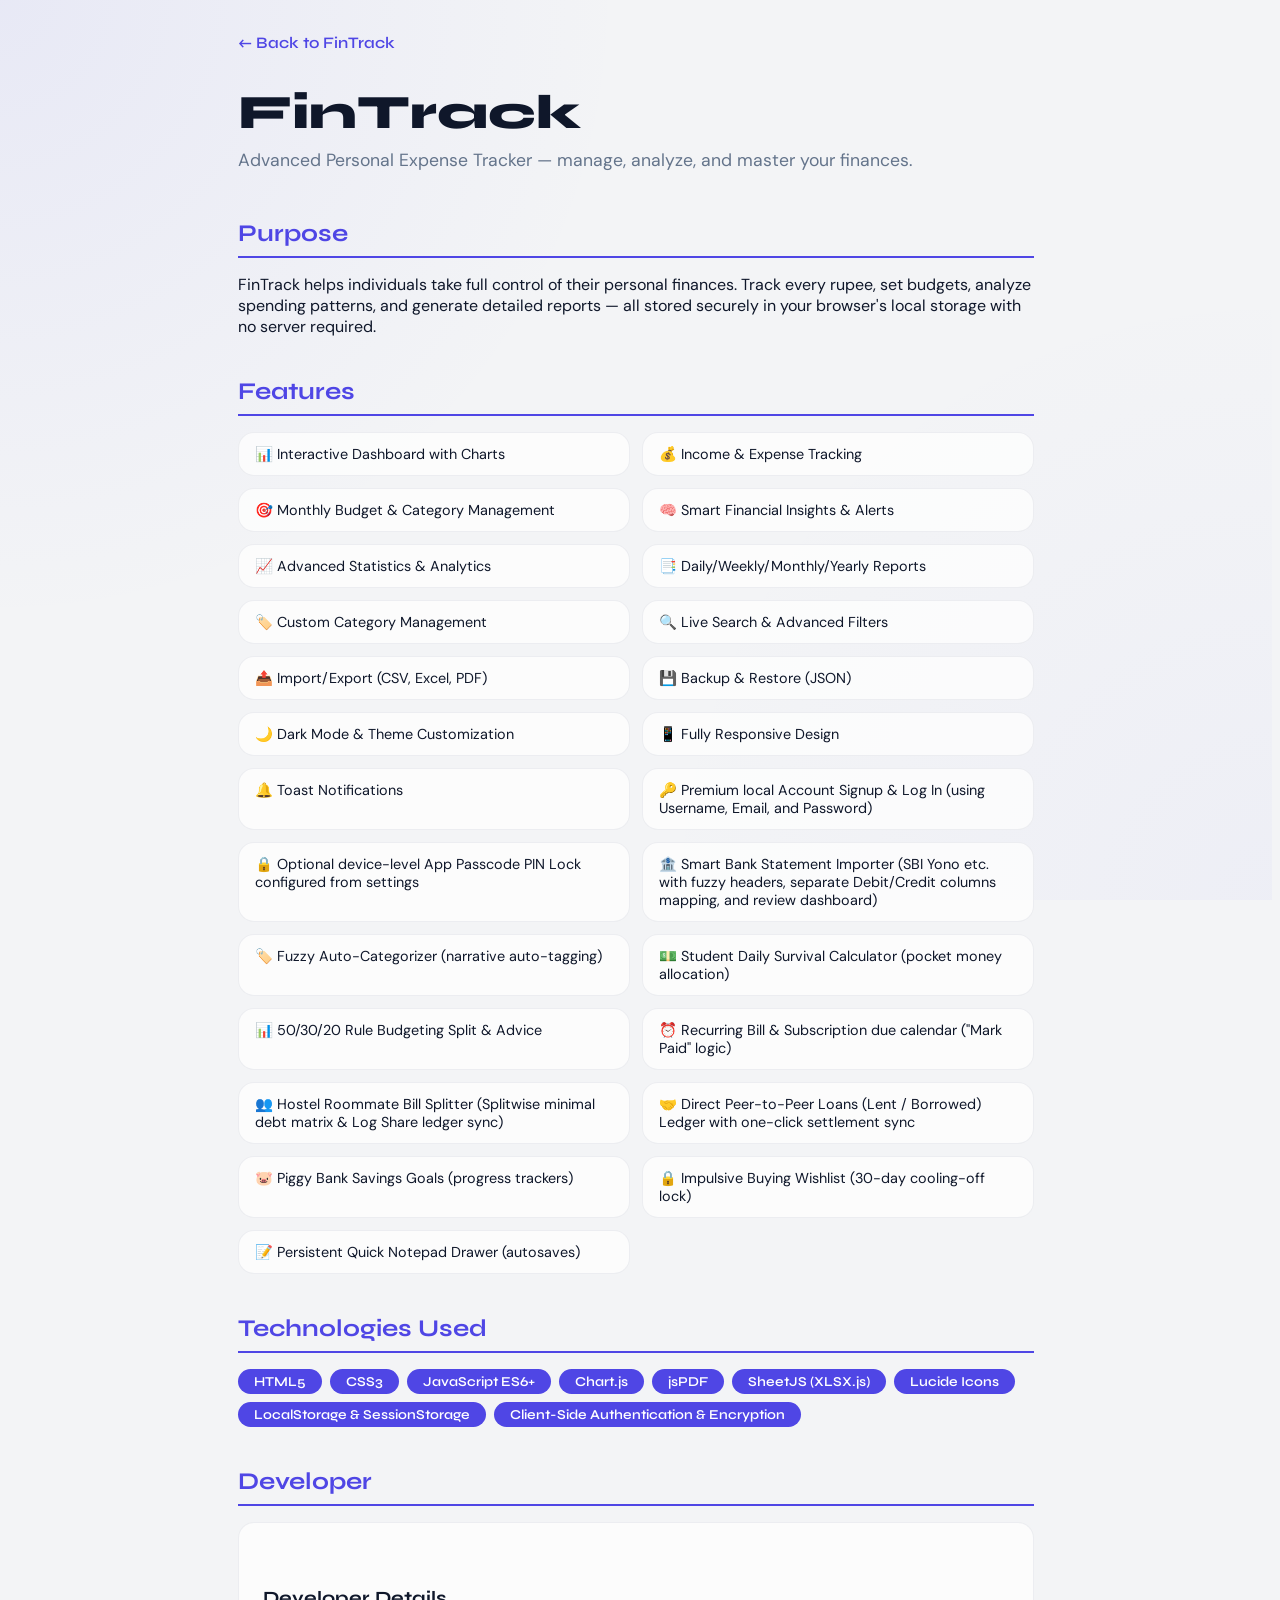
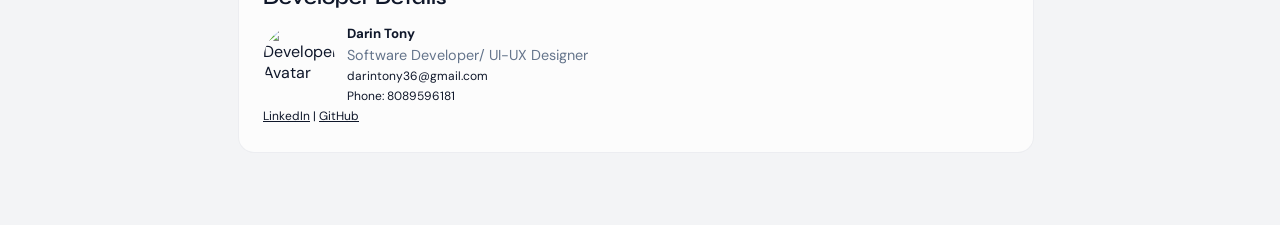
==== commit aa1e194b: "Implement local Email/Password authentication, decoupled passcode lock, and P2P Loans ledger" ====
--- a/pages/about.html
+++ b/pages/about.html
@@ -54,7 +54,8 @@
       <li>🔔 Toast Notifications</li>
       
       <!-- New Student & Productivity Features -->
-      <li>🔑 Passcode Lock Security (Local PIN Login)</li>
+      <li>🔑 Premium local Account Signup & Log In (using Username, Email, and Password)</li>
+      <li>🔒 Optional device-level App Passcode PIN Lock configured from settings</li>
       <li>🏦 Smart Bank Statement Importer (SBI Yono etc. with fuzzy headers, separate Debit/Credit columns mapping, and review dashboard)</li>
       <li>🏷️ Fuzzy Auto-Categorizer (narrative auto-tagging)</li>
       <li>💵 Student Daily Survival Calculator (pocket money allocation)</li>
@@ -79,6 +80,7 @@
       <span class="tech-chip">SheetJS (XLSX.js)</span>
       <span class="tech-chip">Lucide Icons</span>
       <span class="tech-chip">LocalStorage & SessionStorage</span>
+      <span class="tech-chip">Client-Side Authentication & Encryption</span>
     </div>
   </div>
 
